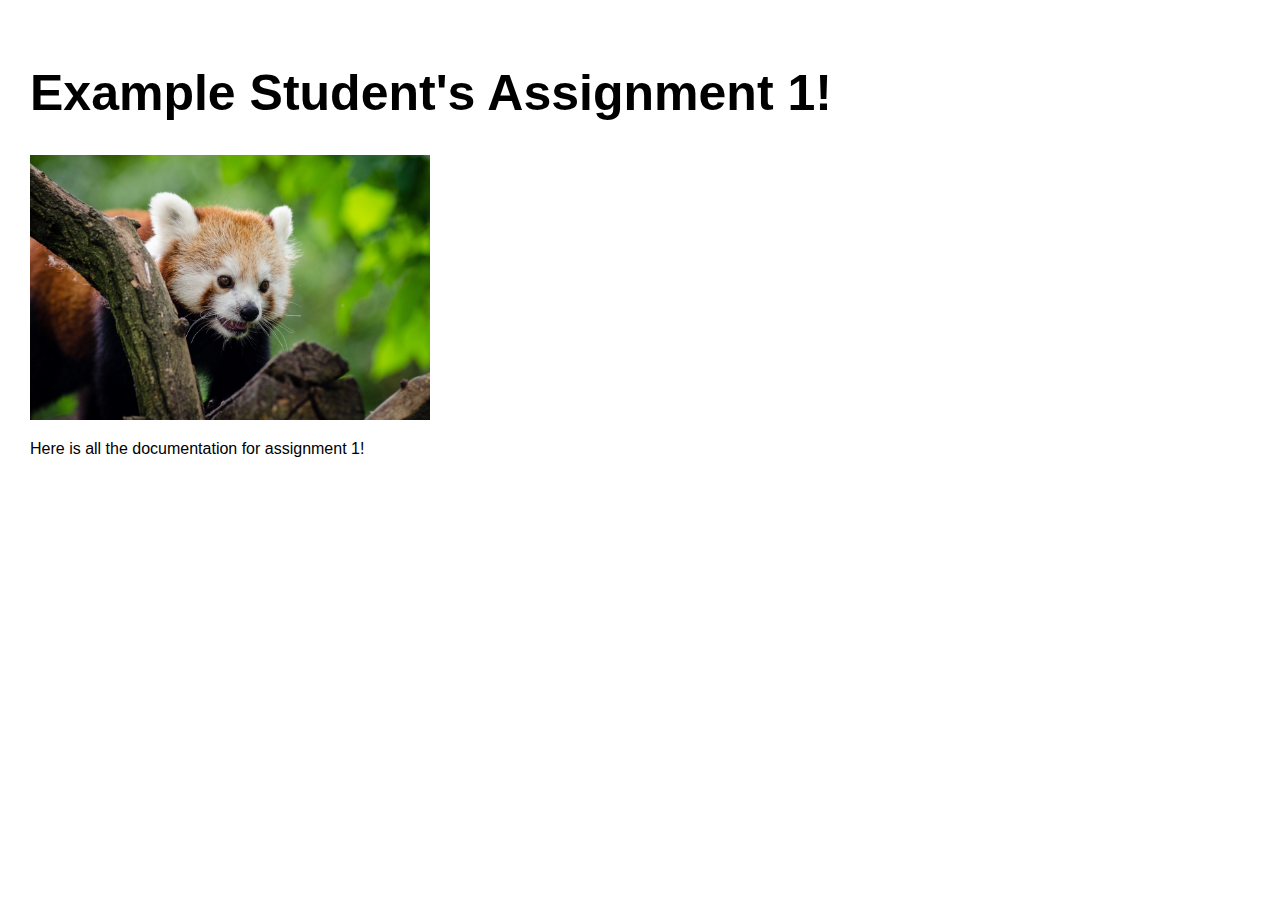
==== assignment1.html @ 1d74055e "adding hcde438 master files" ====
<!DOCTYPE html> 
<html> 
    <head> 
        <meta charset="utf-8"> 
        <meta name="viewport" content="width=device-width, maximum-scale=1.0" />

        <title>Example Student's HCDE 439 Physical Computing Page!</title> 

        <link href="style.css" media="screen" rel="stylesheet" type="text/css" />

    </head> 
    <body> 

        <div class="header">
            <h1>Example Student's Assignment 1!</h1>
            <p>
            <img src="red-panda.jpg" width=400></a>
            </p>
            <p>
            Here is all the documentation for assignment 1!
            </p>
        </div>
        
    </body>
</html>
---- style.css ----
html, body {
  padding: 0 0 0 0;
  margin: 0;
  font-family: 'helvetica', 'arial', 'sans';
}

h1,h2,h3,h4 {
  font-family: 'helvetica', 'arial', 'sans';
  }


a {
  color: #000;
}

.header {
  background: #fff;
  color: #000;
  height: auto;
  padding: 30px 30px 30px;
}

.header h1 {
  font-size: 50px;
  }

.assignment {
  font-size: 12px;
  line-height: 24px;
  font-family: 'helvetica', 'arial', 'sans';
  padding: 20px 20px 20px 30px;
  width: 250px;
  height: 350px;
  overflow: hidden;
  float: left;
}

.assignment:hover { overflow:auto }

.assignment a {
    color: #000;
    text-decoration: none;
}

.assignment a:hover {
  background: #F06;
  color: #F06;
  text-decoration: none;
}

.footer {
    width: 1100px;
    float: left;
    padding: 300px 0px 30px 30px;
}

.widebody {
    width: 800px;
    padding: 0px 30px 30px 30px;
}

.widebody a {
}

.widebody a:hover {
  background: #F06;
  color: #FFF;
  text-decoration: none;
}
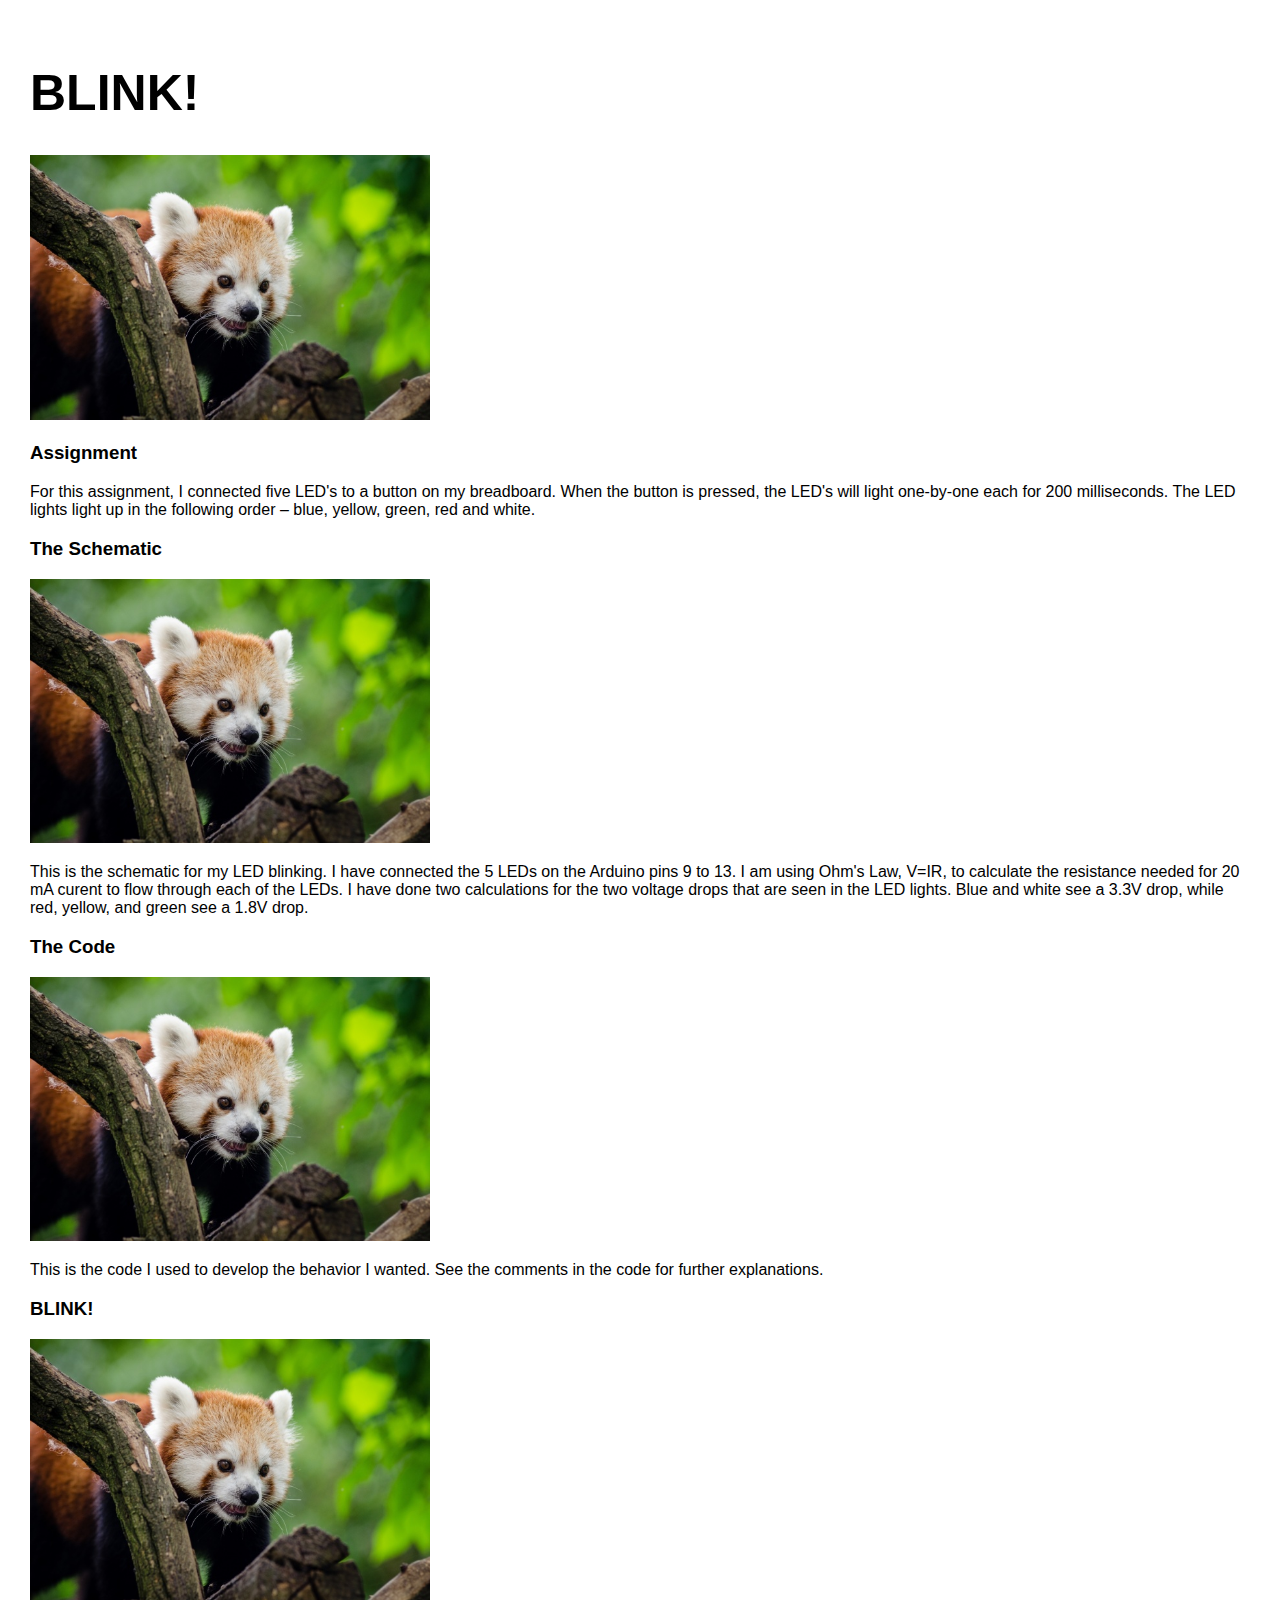
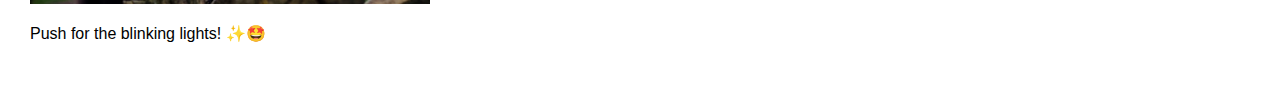
==== commit 875561cd: "Updating written content, setting up page layout" ====
--- a/assignment1.html
+++ b/assignment1.html
@@ -4,7 +4,7 @@
         <meta charset="utf-8"> 
         <meta name="viewport" content="width=device-width, maximum-scale=1.0" />
 
-        <title>Example Student's HCDE 439 Physical Computing Page!</title> 
+        <title>Carol Lei's HCDE 439 Physical Computing Page!</title> 
 
         <link href="style.css" media="screen" rel="stylesheet" type="text/css" />
 
@@ -12,13 +12,55 @@
     <body> 
 
         <div class="header">
-            <h1>Example Student's Assignment 1!</h1>
+            <h1>BLINK!</h1>
+            <p>
+            <img src="red-panda.jpg" width=400></a>
+            </p>
+    
+            <h3>
+            Assignment
+            </h3>
+            <p>
+            For this assignment, I connected five LED's to a button on my breadboard. 
+                When the button is pressed, the LED's will light one-by-one each for 200 milliseconds. 
+                The LED lights light up in the following order – blue, yellow, green, red and white.
+            </p>
+    
+            <h3>
+            The Schematic
+            </h3>
             <p>
             <img src="red-panda.jpg" width=400></a>
             </p>
             <p>
-            Here is all the documentation for assignment 1!
+            This is the schematic for my LED blinking. I have connected the 5 LEDs on the Arduino pins 9 to 13.
+                I am using Ohm's Law, V=IR, to calculate the resistance needed for 20 mA curent to flow through each of the LEDs. 
+                I have done two calculations for the two voltage drops that are seen in the LED lights. 
+                Blue and white see a 3.3V drop, while red, yellow, and green see a 1.8V drop. 
             </p>
+
+            <h3>
+            The Code
+            </h3>
+            <p>
+            <img src="red-panda.jpg" width=400></a>
+            </p>
+            <p>
+            This is the code I used to develop the behavior I wanted. See the comments in the code for further explanations.  
+            </p>
+
+            <h3>
+            BLINK!
+            </h3>
+            <p>
+            <img src="red-panda.jpg" width=400></a>
+            </p>
+            <p>
+            Push for the blinking lights! ✨🤩 
+            </p>
+
+
+
         </div>
         
     </body>
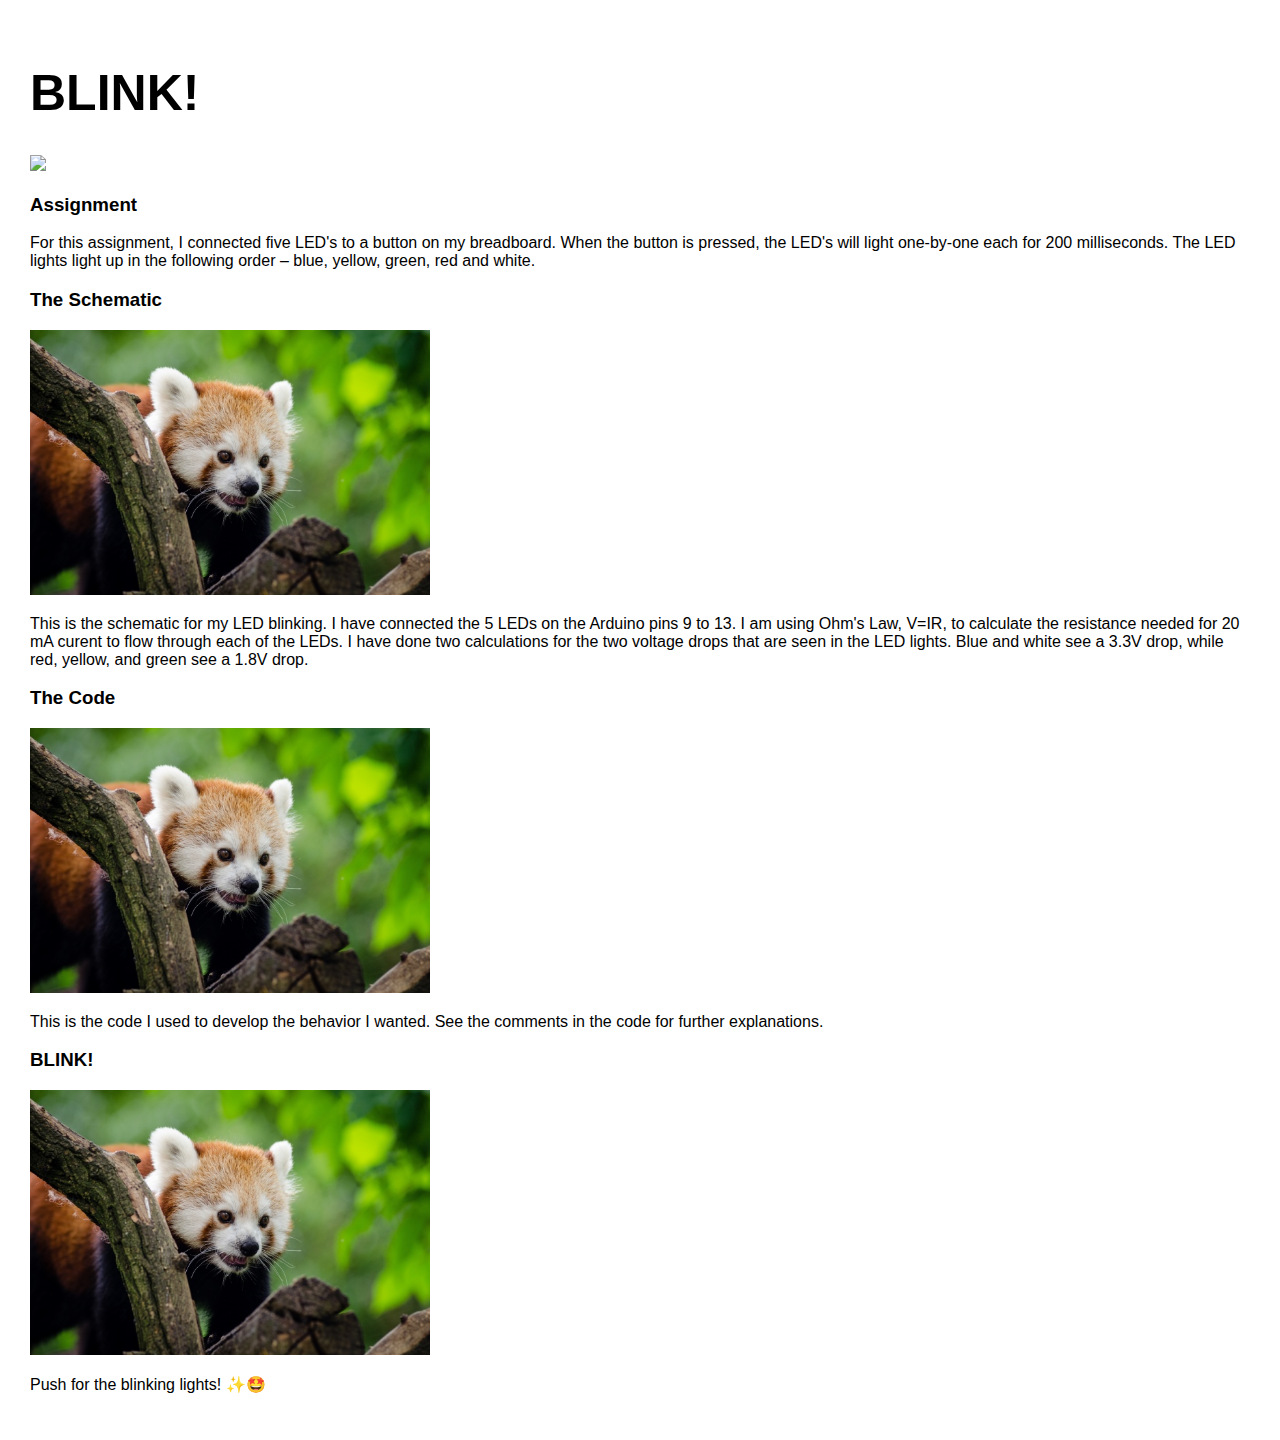
==== commit dca02bcb: "updating hero image" ====
--- a/assignment1.html
+++ b/assignment1.html
@@ -14,7 +14,7 @@
         <div class="header">
             <h1>BLINK!</h1>
             <p>
-            <img src="red-panda.jpg" width=400></a>
+            <img src="a1-board.jpeg" width=400></a>
             </p>
     
             <h3>
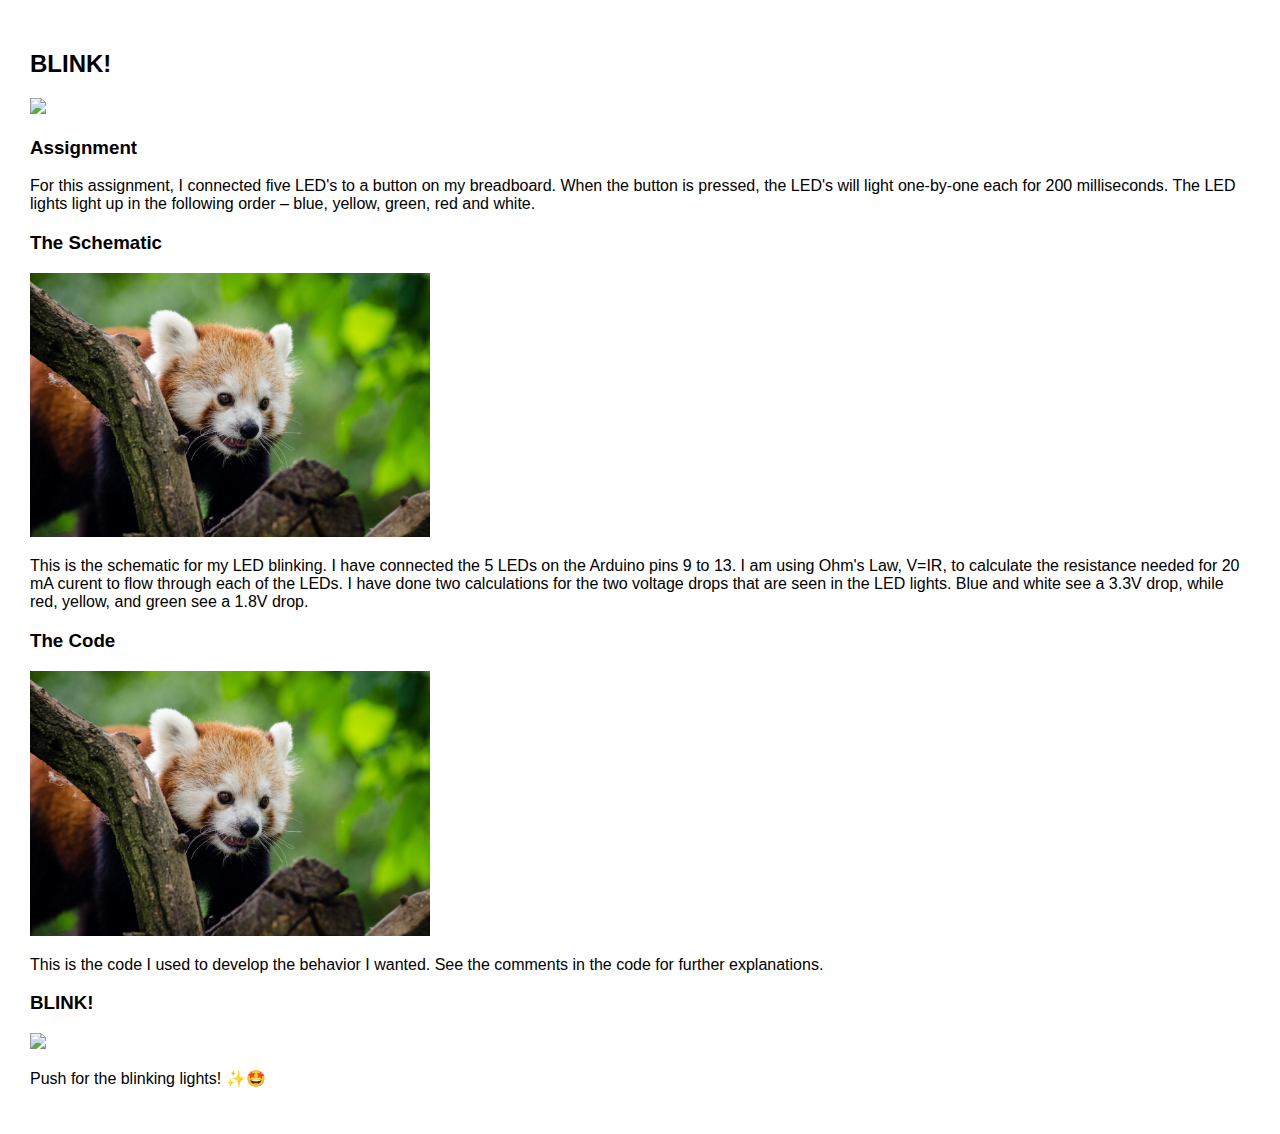
==== commit 594dbc0e: "updating gif" ====
--- a/assignment1.html
+++ b/assignment1.html
@@ -4,7 +4,7 @@
         <meta charset="utf-8"> 
         <meta name="viewport" content="width=device-width, maximum-scale=1.0" />
 
-        <title>Carol Lei's HCDE 439 Physical Computing Page!</title> 
+        <title>HCDE 439 Physical Computing Page</title> 
 
         <link href="style.css" media="screen" rel="stylesheet" type="text/css" />
 
@@ -12,7 +12,7 @@
     <body> 
 
         <div class="header">
-            <h1>BLINK!</h1>
+            <h2>BLINK!</h2>
             <p>
             <img src="a1-board.jpeg" width=400></a>
             </p>
@@ -53,7 +53,7 @@
             BLINK!
             </h3>
             <p>
-            <img src="red-panda.jpg" width=400></a>
+            <img src="a1-blink.gif" width=400></a>
             </p>
             <p>
             Push for the blinking lights! ✨🤩 
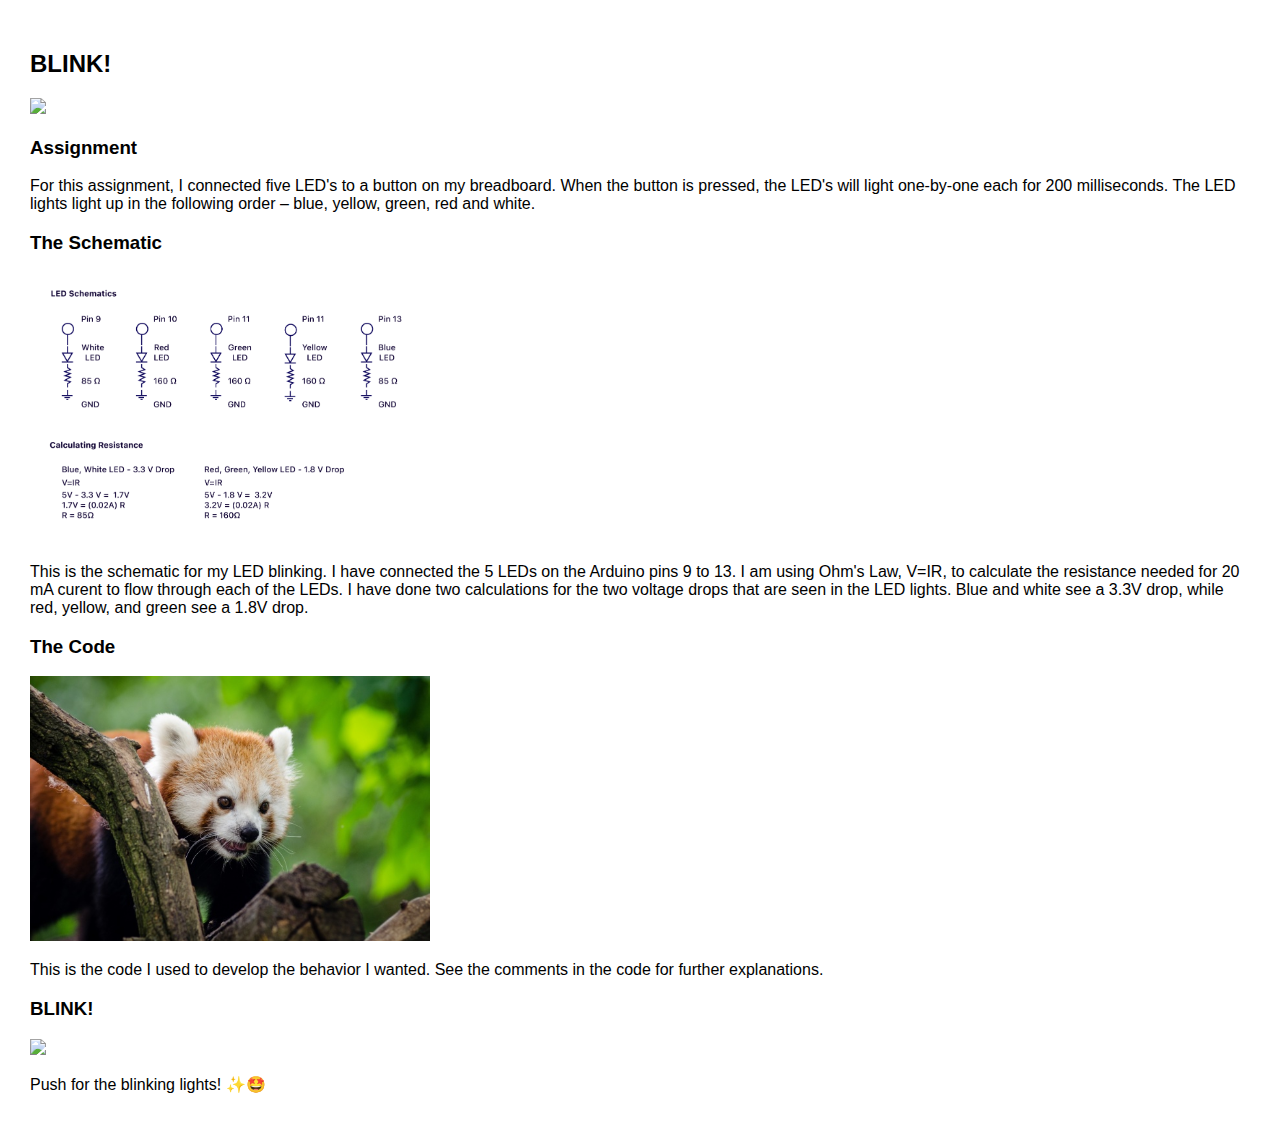
==== commit 21d84a25: "updating schematics image" ====
--- a/assignment1.html
+++ b/assignment1.html
@@ -30,7 +30,7 @@
             The Schematic
             </h3>
             <p>
-            <img src="red-panda.jpg" width=400></a>
+            <img src="a1-schematics.png" width=400></a>
             </p>
             <p>
             This is the schematic for my LED blinking. I have connected the 5 LEDs on the Arduino pins 9 to 13.
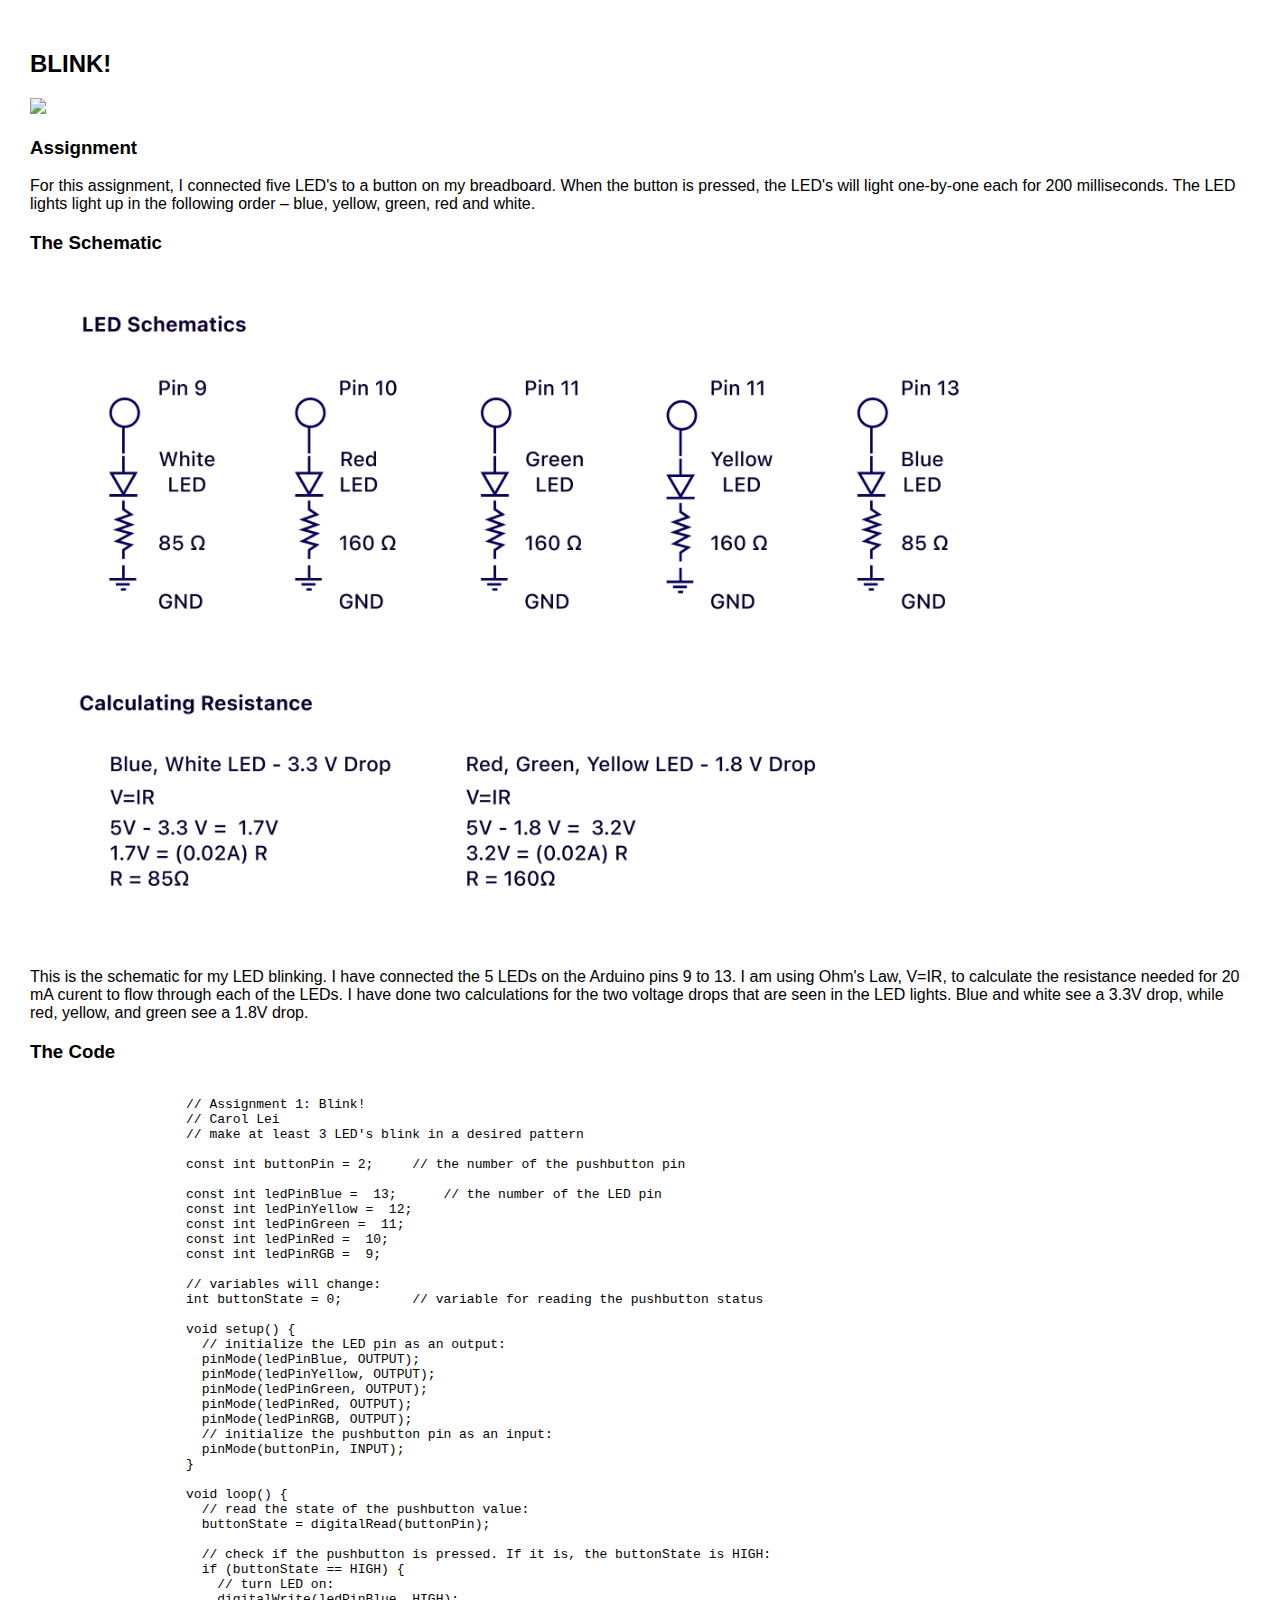
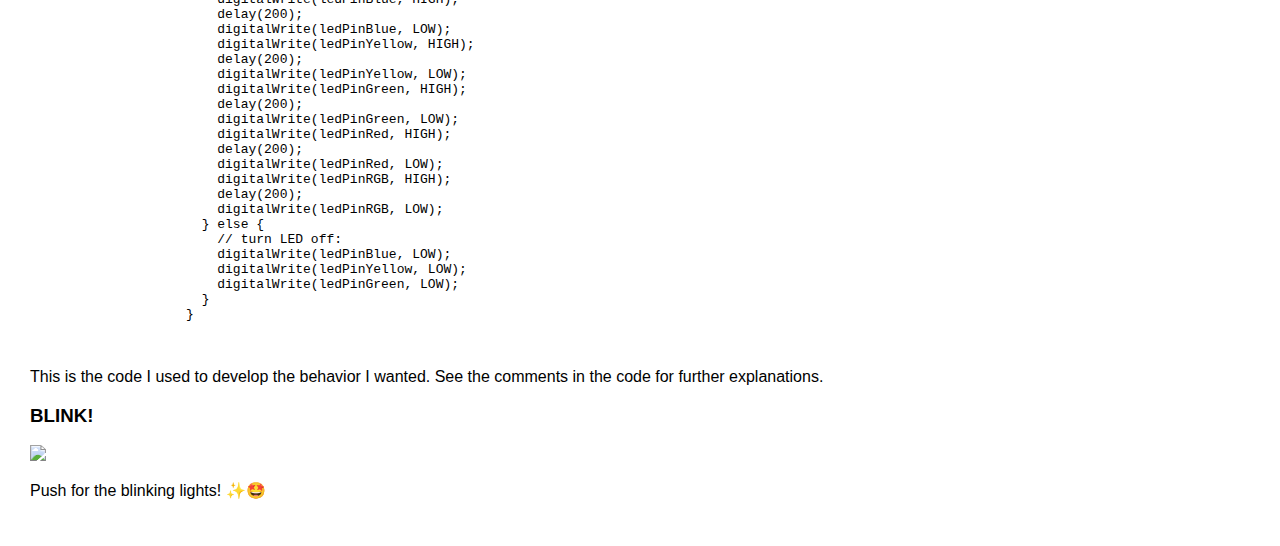
==== commit ff97cb11: "updating content" ====
--- a/assignment1.html
+++ b/assignment1.html
@@ -14,7 +14,7 @@
         <div class="header">
             <h2>BLINK!</h2>
             <p>
-            <img src="a1-board.jpeg" width=400></a>
+            <img src="a1-board.jpeg" width=750></a>
             </p>
     
             <h3>
@@ -30,7 +30,7 @@
             The Schematic
             </h3>
             <p>
-            <img src="a1-schematics.png" width=400></a>
+            <img src="a1-schematics.png" width=1000></a>
             </p>
             <p>
             This is the schematic for my LED blinking. I have connected the 5 LEDs on the Arduino pins 9 to 13.
@@ -42,9 +42,65 @@
             <h3>
             The Code
             </h3>
-            <p>
-            <img src="red-panda.jpg" width=400></a>
-            </p>
+            <pre>
+                <code>
+                    // Assignment 1: Blink! 
+                    // Carol Lei 
+                    // make at least 3 LED's blink in a desired pattern
+
+                    const int buttonPin = 2;     // the number of the pushbutton pin
+
+                    const int ledPinBlue =  13;      // the number of the LED pin
+                    const int ledPinYellow =  12;
+                    const int ledPinGreen =  11;
+                    const int ledPinRed =  10; 
+                    const int ledPinRGB =  9;
+
+                    // variables will change:
+                    int buttonState = 0;         // variable for reading the pushbutton status
+
+                    void setup() {
+                      // initialize the LED pin as an output:
+                      pinMode(ledPinBlue, OUTPUT);
+                      pinMode(ledPinYellow, OUTPUT);
+                      pinMode(ledPinGreen, OUTPUT);
+                      pinMode(ledPinRed, OUTPUT);
+                      pinMode(ledPinRGB, OUTPUT);
+                      // initialize the pushbutton pin as an input:
+                      pinMode(buttonPin, INPUT);
+                    }
+
+                    void loop() {
+                      // read the state of the pushbutton value:
+                      buttonState = digitalRead(buttonPin);
+
+                      // check if the pushbutton is pressed. If it is, the buttonState is HIGH:
+                      if (buttonState == HIGH) {
+                        // turn LED on:
+                        digitalWrite(ledPinBlue, HIGH);
+                        delay(200);
+                        digitalWrite(ledPinBlue, LOW);
+                        digitalWrite(ledPinYellow, HIGH);
+                        delay(200);
+                        digitalWrite(ledPinYellow, LOW);
+                        digitalWrite(ledPinGreen, HIGH);
+                        delay(200);
+                        digitalWrite(ledPinGreen, LOW);
+                        digitalWrite(ledPinRed, HIGH);
+                        delay(200); 
+                        digitalWrite(ledPinRed, LOW);
+                        digitalWrite(ledPinRGB, HIGH);
+                        delay(200);
+                        digitalWrite(ledPinRGB, LOW);
+                      } else {
+                        // turn LED off:
+                        digitalWrite(ledPinBlue, LOW);
+                        digitalWrite(ledPinYellow, LOW);
+                        digitalWrite(ledPinGreen, LOW);
+                      }
+                    }       
+                </code>
+            </pre>
             <p>
             This is the code I used to develop the behavior I wanted. See the comments in the code for further explanations.  
             </p>
@@ -53,7 +109,7 @@
             BLINK!
             </h3>
             <p>
-            <img src="a1-blink.gif" width=400></a>
+            <img src="a1-blink.gif" width=750></a>
             </p>
             <p>
             Push for the blinking lights! ✨🤩 
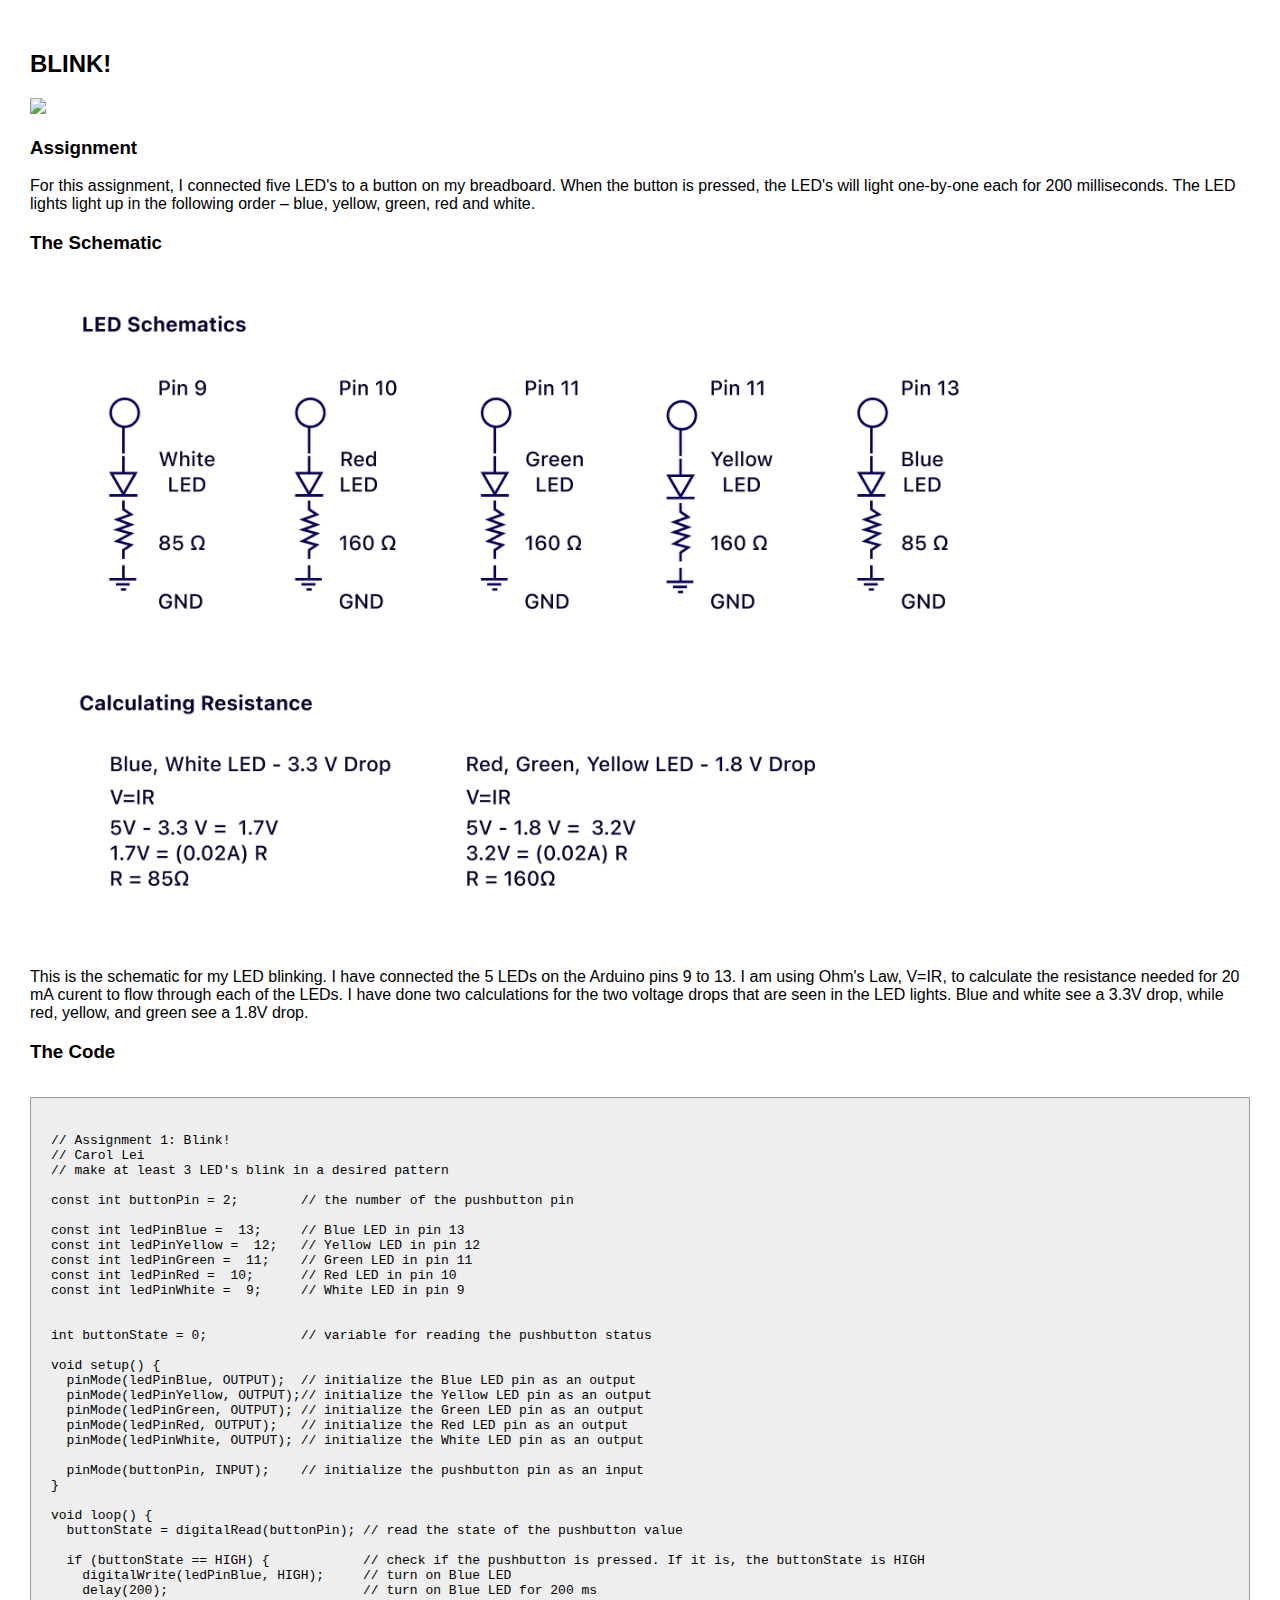
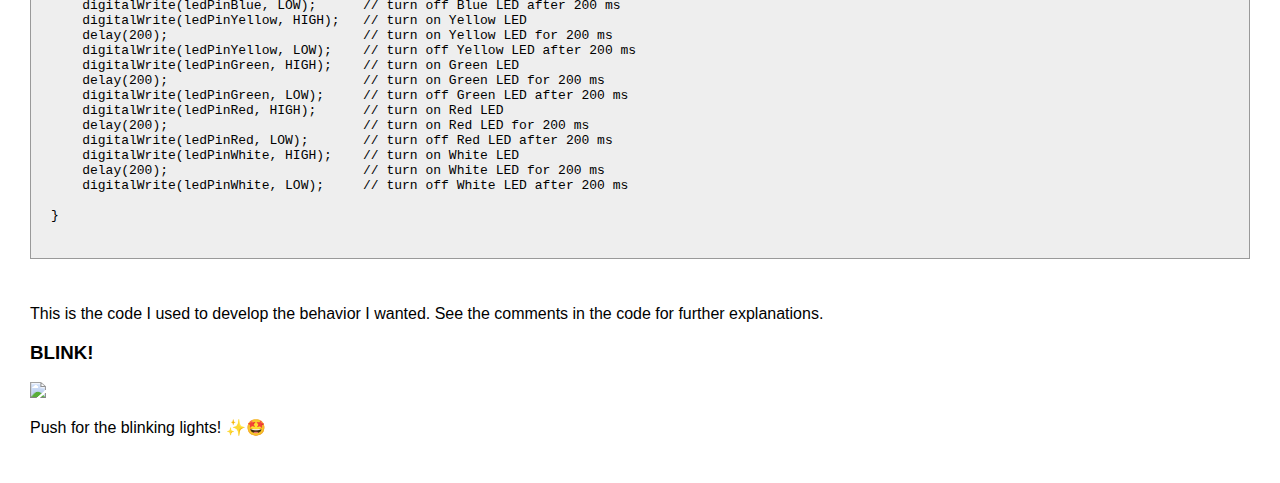
==== commit 68a8816f: "updating code block" ====
--- a/assignment1.html
+++ b/assignment1.html
@@ -44,61 +44,52 @@
             </h3>
             <pre>
                 <code>
-                    // Assignment 1: Blink! 
-                    // Carol Lei 
-                    // make at least 3 LED's blink in a desired pattern
+// Assignment 1: Blink! 
+// Carol Lei 
+// make at least 3 LED's blink in a desired pattern
 
-                    const int buttonPin = 2;     // the number of the pushbutton pin
+const int buttonPin = 2;        // the number of the pushbutton pin
 
-                    const int ledPinBlue =  13;      // the number of the LED pin
-                    const int ledPinYellow =  12;
-                    const int ledPinGreen =  11;
-                    const int ledPinRed =  10; 
-                    const int ledPinRGB =  9;
+const int ledPinBlue =  13;     // Blue LED in pin 13
+const int ledPinYellow =  12;   // Yellow LED in pin 12
+const int ledPinGreen =  11;    // Green LED in pin 11
+const int ledPinRed =  10;      // Red LED in pin 10
+const int ledPinWhite =  9;     // White LED in pin 9
 
-                    // variables will change:
-                    int buttonState = 0;         // variable for reading the pushbutton status
 
-                    void setup() {
-                      // initialize the LED pin as an output:
-                      pinMode(ledPinBlue, OUTPUT);
-                      pinMode(ledPinYellow, OUTPUT);
-                      pinMode(ledPinGreen, OUTPUT);
-                      pinMode(ledPinRed, OUTPUT);
-                      pinMode(ledPinRGB, OUTPUT);
-                      // initialize the pushbutton pin as an input:
-                      pinMode(buttonPin, INPUT);
-                    }
+int buttonState = 0;            // variable for reading the pushbutton status
 
-                    void loop() {
-                      // read the state of the pushbutton value:
-                      buttonState = digitalRead(buttonPin);
+void setup() {
+  pinMode(ledPinBlue, OUTPUT);  // initialize the Blue LED pin as an output
+  pinMode(ledPinYellow, OUTPUT);// initialize the Yellow LED pin as an output
+  pinMode(ledPinGreen, OUTPUT); // initialize the Green LED pin as an output
+  pinMode(ledPinRed, OUTPUT);   // initialize the Red LED pin as an output
+  pinMode(ledPinWhite, OUTPUT); // initialize the White LED pin as an output
+  
+  pinMode(buttonPin, INPUT);    // initialize the pushbutton pin as an input
+}
 
-                      // check if the pushbutton is pressed. If it is, the buttonState is HIGH:
-                      if (buttonState == HIGH) {
-                        // turn LED on:
-                        digitalWrite(ledPinBlue, HIGH);
-                        delay(200);
-                        digitalWrite(ledPinBlue, LOW);
-                        digitalWrite(ledPinYellow, HIGH);
-                        delay(200);
-                        digitalWrite(ledPinYellow, LOW);
-                        digitalWrite(ledPinGreen, HIGH);
-                        delay(200);
-                        digitalWrite(ledPinGreen, LOW);
-                        digitalWrite(ledPinRed, HIGH);
-                        delay(200); 
-                        digitalWrite(ledPinRed, LOW);
-                        digitalWrite(ledPinRGB, HIGH);
-                        delay(200);
-                        digitalWrite(ledPinRGB, LOW);
-                      } else {
-                        // turn LED off:
-                        digitalWrite(ledPinBlue, LOW);
-                        digitalWrite(ledPinYellow, LOW);
-                        digitalWrite(ledPinGreen, LOW);
-                      }
-                    }       
+void loop() {
+  buttonState = digitalRead(buttonPin); // read the state of the pushbutton value
+  
+  if (buttonState == HIGH) {            // check if the pushbutton is pressed. If it is, the buttonState is HIGH
+    digitalWrite(ledPinBlue, HIGH);     // turn on Blue LED
+    delay(200);                         // turn on Blue LED for 200 ms
+    digitalWrite(ledPinBlue, LOW);      // turn off Blue LED after 200 ms
+    digitalWrite(ledPinYellow, HIGH);   // turn on Yellow LED
+    delay(200);                         // turn on Yellow LED for 200 ms
+    digitalWrite(ledPinYellow, LOW);    // turn off Yellow LED after 200 ms
+    digitalWrite(ledPinGreen, HIGH);    // turn on Green LED
+    delay(200);                         // turn on Green LED for 200 ms
+    digitalWrite(ledPinGreen, LOW);     // turn off Green LED after 200 ms
+    digitalWrite(ledPinRed, HIGH);      // turn on Red LED
+    delay(200);                         // turn on Red LED for 200 ms
+    digitalWrite(ledPinRed, LOW);       // turn off Red LED after 200 ms
+    digitalWrite(ledPinWhite, HIGH);    // turn on White LED
+    delay(200);                         // turn on White LED for 200 ms
+    digitalWrite(ledPinWhite, LOW);     // turn off White LED after 200 ms
+    
+}
                 </code>
             </pre>
             <p>
--- a/style.css
+++ b/style.css
@@ -12,6 +12,13 @@
 
 a {
   color: #000;
+}
+
+pre code {
+  background-color: #eee;
+  border: 1px solid #999;
+  display: block;
+  padding: 20px;
 }
 
 .header {
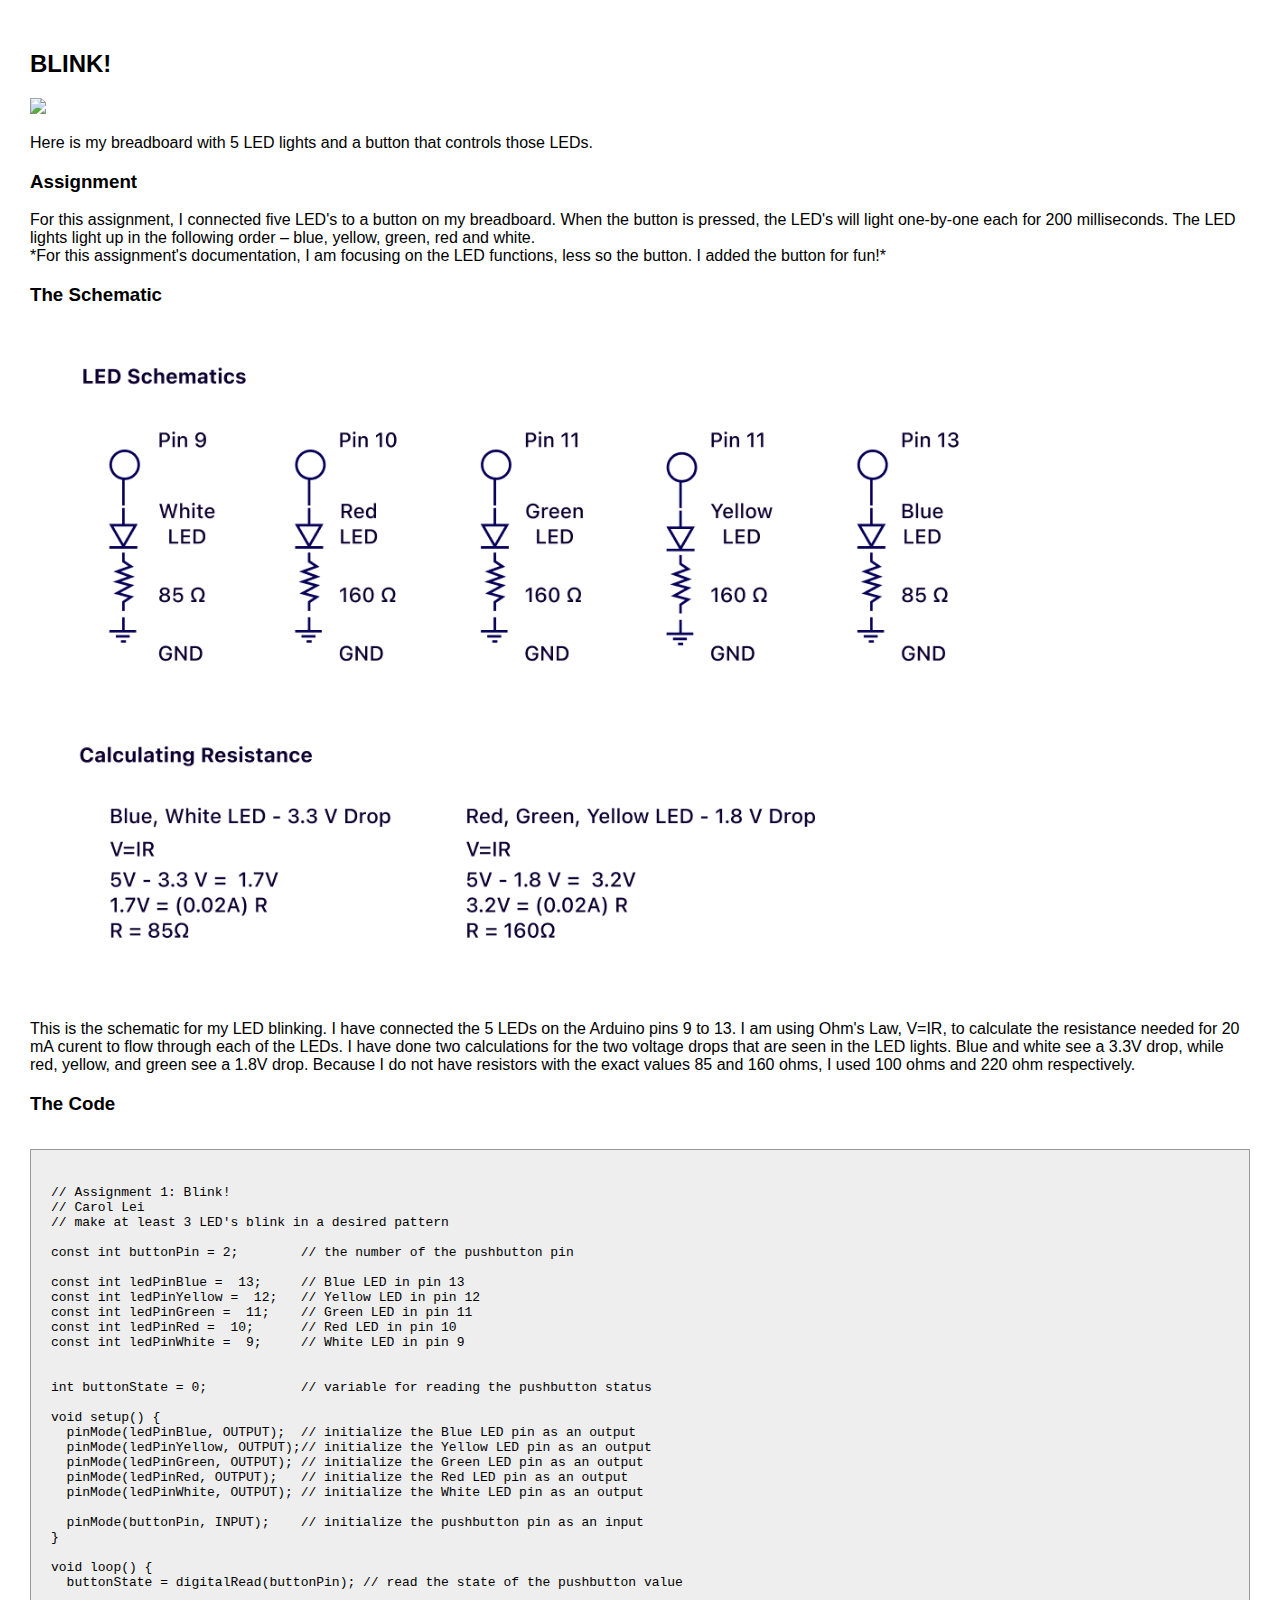
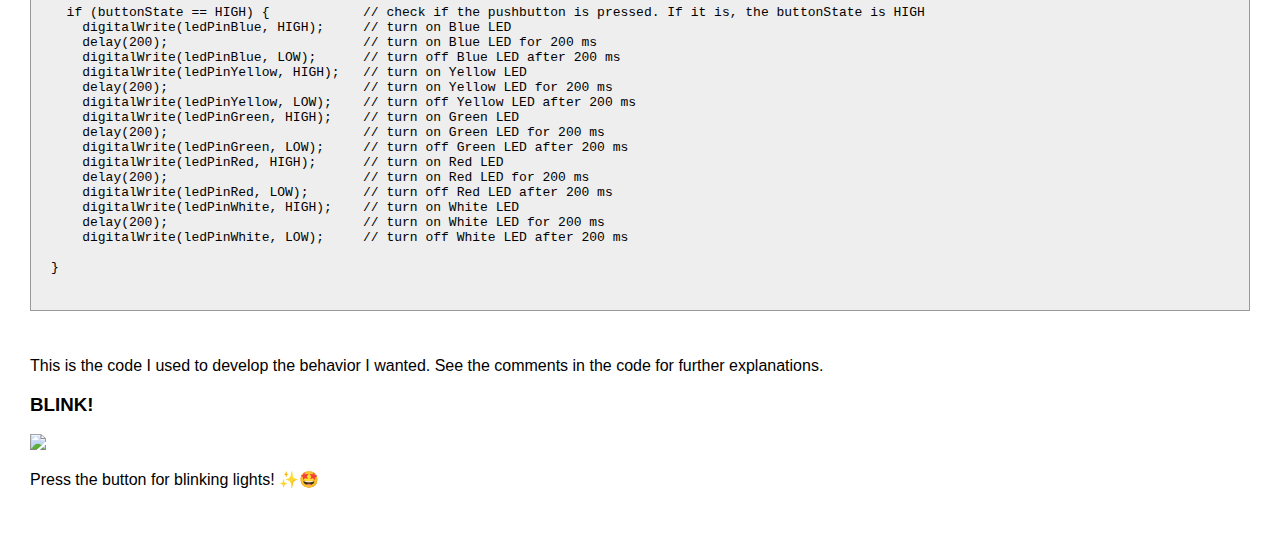
==== commit 561bd2ae: "some content fixes" ====
--- a/assignment1.html
+++ b/assignment1.html
@@ -16,6 +16,9 @@
             <p>
             <img src="a1-board.jpeg" width=750></a>
             </p>
+            <p>
+                Here is my breadboard with 5 LED lights and a button that controls those LEDs.
+            </p>
     
             <h3>
             Assignment
@@ -24,6 +27,7 @@
             For this assignment, I connected five LED's to a button on my breadboard. 
                 When the button is pressed, the LED's will light one-by-one each for 200 milliseconds. 
                 The LED lights light up in the following order – blue, yellow, green, red and white.
+                <br> *For this assignment's documentation, I am focusing on the LED functions, less so the button. I added the button for fun!*
             </p>
     
             <h3>
@@ -37,6 +41,7 @@
                 I am using Ohm's Law, V=IR, to calculate the resistance needed for 20 mA curent to flow through each of the LEDs. 
                 I have done two calculations for the two voltage drops that are seen in the LED lights. 
                 Blue and white see a 3.3V drop, while red, yellow, and green see a 1.8V drop. 
+                Because I do not have resistors with the exact values 85 and 160 ohms, I used 100 ohms and 220 ohm respectively. 
             </p>
 
             <h3>
@@ -103,9 +108,8 @@
             <img src="a1-blink.gif" width=750></a>
             </p>
             <p>
-            Push for the blinking lights! ✨🤩 
+            Press the button for blinking lights! ✨🤩 
             </p>
-
 
 
         </div>
